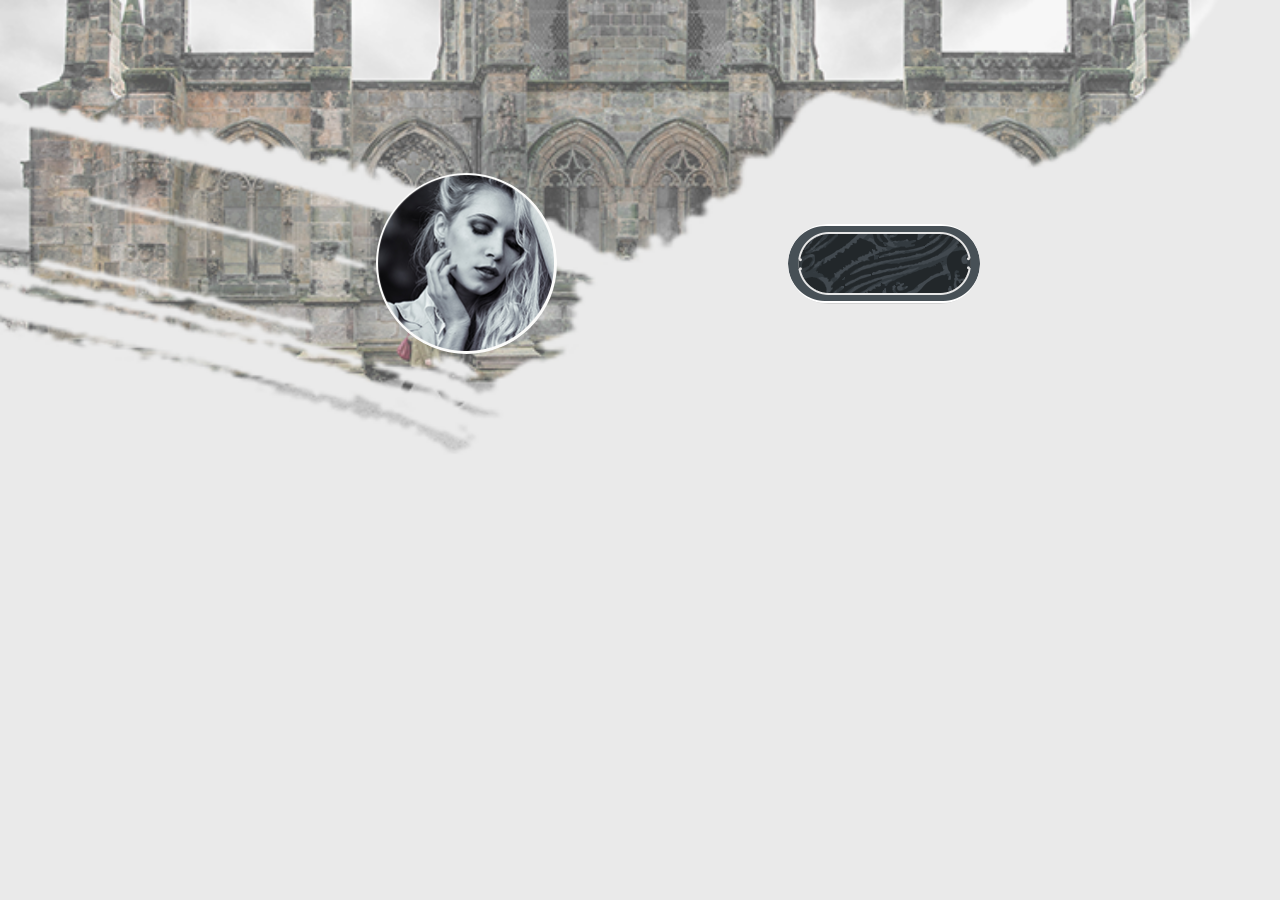
==== App/views/wzj_personal/personal.html @ 249f19c1 "'wzj'" ====
<!doctype html>
<html lang="en">
<head>
    <meta charset="UTF-8">
    <meta name="viewport"
          content="width=device-width, user-scalable=no, initial-scale=1.0, maximum-scale=1.0, minimum-scale=1.0">
    <meta http-equiv="X-UA-Compatible" content="ie=edge">
    <title>Document</title>
    <link rel="stylesheet" href="../../../Static/css/wzj_personal_css/personal.css">
    <link rel="stylesheet" href="../../../Static/css/base.css">
</head>
<body>
    <div class="header">
        <div class="content">
            <div class="headPortrait">
                <div class="info">
                    <img src="../../../Static/img/wzj-touxiang_03.png" alt="">
                    <div class="set">
                        <span></span>
                        <span></span>
                        <span></span>
                    </div>
                </div>
            </div>
            <div class="userName"></div>
            <div class="autograph"></div>
        </div>
    </div>
</body>
</html>
---- Static/css/wzj_personal_css/personal.css ----
@charset "UTF-8";
/*函数*/
/*@function bg(){
	$r:floor(random()*56+200);
	$g:floor(random()*56);
	$b:floor(random()*56);
	$color:rgb($r,$g,$b);
	@debug $color;  
	@return $color;
}*/
@media screen and (min-width: 320px) {
  html {
    font-size: 42.66667px; } }

@media screen and (min-width: 360px) {
  html {
    font-size: 48px; } }

@media screen and (min-width: 365px) {
  html {
    font-size: 48.66667px; } }

@media screen and (min-width: 375px) {
  html {
    font-size: 50px; } }

@media screen and (min-width: 384px) {
  html {
    font-size: 51.2px; } }

@media screen and (min-width: 412px) {
  html {
    font-size: 54.93333px; } }

@media screen and (min-width: 414px) {
  html {
    font-size: 55.2px; } }

@media screen and (min-width: 750px) {
  html {
    font-size: 100px; } }

body {
  font-size: 16px; }

@font-face {
  font-family: 'Wyue';
  src: url("../fonts/文悦古体仿宋.otf"); }

body {
  background: #EAEAEA; }

.header {
  width: 100%;
  height: 4.96rem;
  background: url("../../img/wzj-beijing.png") center/cover no-repeat; }
  .header .content {
    padding-top: 1.73rem;
    display: flex;
    align-content: space-between;
    flex-wrap: wrap; }
  .header .content .headPortrait {
    flex: 100%;
    height: 1.89rem; }
    .header .content .headPortrait .info {
      width: 65.3%;
      margin-left: 2.6rem;
      display: flex;
      justify-content: space-around;
      align-items: center; }
    .header .content .headPortrait .info img {
      width: 1.81rem;
      height: 1.81rem;
      border-radius: 50%; }
    .header .content .headPortrait .info .set {
      width: 1.92rem;
      height: 0.8rem;
      background: url("../../img/wzj-button_03.png");
      background-color: #EAEAEA;
      border-radius: 0.8rem;
      border: 0; }
  .header .content .userName {
    flex: 100%;
    height: 0.93rem; }
  .header .content .autograph {
    flex: 100%;
    height: 0.43rem; }
---- Static/css/base.css ----
body,p,pre,ul,li,ol,dd,dl,dt,form,input,h1,h2,h3,h4,h5,h6{
    margin:0;
    padding:0;
}
ul,li,ol,dl,dd,dt{
    list-style: none;
}
a{
    text-decoration: none;
    color:#333;
}
img{
    border:0;
}

s,i{
    font-style: normal;
    text-decoration: none;
}

*{
    font-family: '文悦古体仿宋',sans-serif;
    position: relative;
    box-sizing: border-box;
}
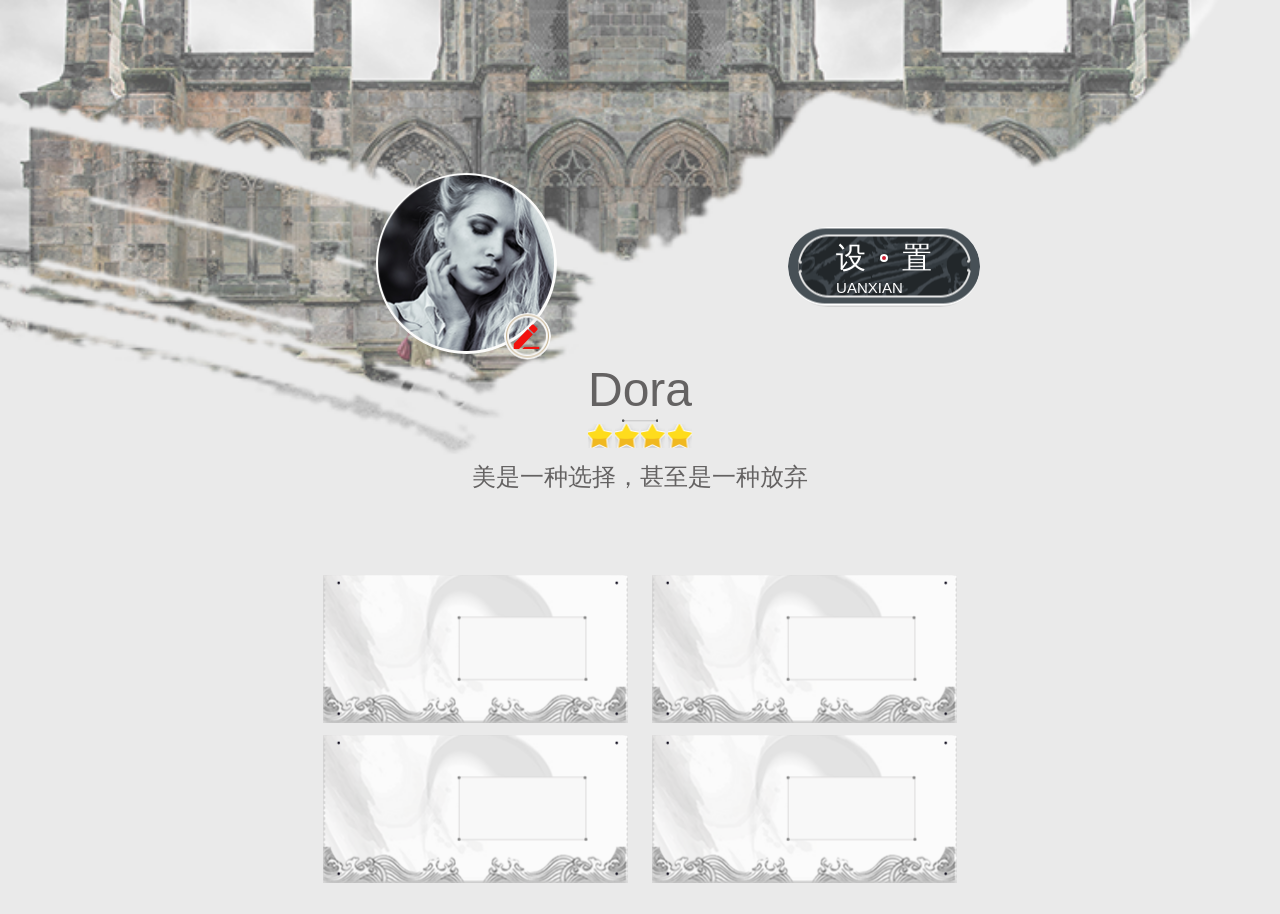
==== commit 9e05fbd9: "'wzj'" ====
--- a/App/views/wzj_personal/personal.html
+++ b/App/views/wzj_personal/personal.html
@@ -14,16 +14,47 @@
         <div class="content">
             <div class="headPortrait">
                 <div class="info">
-                    <img src="../../../Static/img/wzj-touxiang_03.png" alt="">
+                    <div class="left">
+                        <a class="edit">
+                            <span class="_edit"></span>
+                        </a>
+                        <img src="../../../Static/img/wzj-touxiang_03.png" alt="">
+                    </div>
                     <div class="set">
-                        <span></span>
-                        <span></span>
-                        <span></span>
+                        <div class="wrap">
+                            <div class="_set">
+                                <span>设</span>
+                                <span><div class="circle"></div></span>
+                                <span>置</span>
+                            </div>
+                            <span class="en">UANXIAN</span>
+                        </div>
                     </div>
                 </div>
             </div>
-            <div class="userName"></div>
-            <div class="autograph"></div>
+            <div class="userName">
+                <div class="information">
+                    <span class="name">Dora</span>
+                    <span class="line"></span>
+                    <div class="star"><span></span><span></span><span></span><span></span></div>
+                </div>
+            </div>
+            <div class="autograph">
+                <span>美是一种选择，甚至是一种放弃</span>
+            </div>
+        </div>
+    </div>
+
+    <div class="my">
+        <div class="mys">
+            <div class="row">
+                <div class="widths follow"></div>
+                <div class="widths collection"></div>
+            </div>
+            <div class="row">
+                <div class="widths friends"></div>
+                <div class="widths dynamic"></div>
+            </div>
         </div>
     </div>
 </body>
--- a/Static/css/wzj_personal_css/personal.css
+++ b/Static/css/wzj_personal_css/personal.css
@@ -44,8 +44,16 @@
   font-size: 16px; }
 
 @font-face {
-  font-family: 'Wyue';
-  src: url("../fonts/文悦古体仿宋.otf"); }
+  font-family: Wyue;
+  src: url(../../fonts/文悦古体仿宋.otf); }
+
+@font-face {
+  font-family: leftp;
+  src: url(../../fonts/font_pnt9i8feioyfogvi/iconfont.woff); }
+
+@font-face {
+  font-family: edit;
+  src: url(../../fonts/font_2ufxsdqp0b4t2o6r/iconfont.woff); }
 
 body {
   background: #EAEAEA; }
@@ -68,20 +76,130 @@
       display: flex;
       justify-content: space-around;
       align-items: center; }
-    .header .content .headPortrait .info img {
+    .header .content .headPortrait .info .left {
+      width: 1.81rem;
+      height: 1.87rem;
+      position: relative; }
+      .header .content .headPortrait .info .left .edit {
+        background: url("../../img/wzj-edit_03.png") center/cover no-repeat;
+        position: absolute;
+        bottom: 0;
+        right: 0.06rem;
+        width: 0.47rem;
+        height: 0.47rem;
+        border-radius: 50%;
+        z-index: 2;
+        display: block;
+        text-align: center; }
+      .header .content .headPortrait .info .left .edit ._edit {
+        font-family: 'edit', sans-serif;
+        color: #F2110D;
+        font-size: 0.3rem;
+        line-height: 0.47rem; }
+        .header .content .headPortrait .info .left .edit ._edit::before {
+          content: "\e6b7"; }
+    .header .content .headPortrait .info .left img {
       width: 1.81rem;
       height: 1.81rem;
       border-radius: 50%; }
     .header .content .headPortrait .info .set {
       width: 1.92rem;
       height: 0.8rem;
-      background: url("../../img/wzj-button_03.png");
+      background: url("../../img/wzj-button_03.png") center/cover no-repeat;
       background-color: #EAEAEA;
       border-radius: 0.8rem;
-      border: 0; }
+      border: 0;
+      display: flex;
+      justify-content: center;
+      align-items: center; }
+    .header .content .headPortrait .info .set .wrap {
+      color: #fff;
+      display: flex;
+      flex-direction: column; }
+      .header .content .headPortrait .info .set .wrap ._set {
+        display: flex;
+        align-items: center; }
+    .header .content .headPortrait .info .set .wrap ._set span:nth-child(1) {
+      font-size: 0.3rem;
+      font-family: 'Wyue',sans-serif;
+      padding-right: 0.14rem; }
+    .header .content .headPortrait .info .set .wrap ._set span:nth-child(2) {
+      background: #fff;
+      display: block;
+      width: 0.08rem;
+      height: 0.08rem;
+      border-radius: 50%;
+      position: relative; }
+      .header .content .headPortrait .info .set .wrap ._set span:nth-child(2) .circle {
+        background: #D11E33;
+        width: 0.04rem;
+        height: 0.04rem;
+        border-radius: 50%;
+        position: absolute;
+        left: 0;
+        top: 0;
+        right: 0;
+        bottom: 0;
+        margin: auto; }
+    .header .content .headPortrait .info .set .wrap ._set span:nth-child(3) {
+      font-size: 0.3rem;
+      font-family: 'Wyue',sans-serif;
+      padding-left: 0.14rem; }
+    .header .content .headPortrait .info .set .wrap .en {
+      font-size: 0.15rem;
+      font-family: 'Wyue',sans-serif; }
   .header .content .userName {
     flex: 100%;
-    height: 0.93rem; }
+    height: 0.93rem;
+    display: flex;
+    justify-content: center; }
+    .header .content .userName .information {
+      height: 100%;
+      display: flex;
+      flex-direction: column; }
+    .header .content .userName .information .name {
+      font-family: 'Wyue',sans-serif;
+      font-size: 0.48rem;
+      color: #646262; }
+    .header .content .userName .information .line {
+      background: url("../../img/wzj-line.png") center/cover no-repeat;
+      width: 0.36rem;
+      height: 0.07rem;
+      margin: 0 auto; }
+    .header .content .userName .information .star {
+      display: flex;
+      justify-content: space-between;
+      height: 0.24rem; }
+      .header .content .userName .information .star span {
+        background: url("../../img/wzj-star.png") center/cover no-repeat;
+        width: 0.24rem; }
   .header .content .autograph {
     flex: 100%;
-    height: 0.43rem; }
+    height: 0.43rem;
+    display: flex;
+    justify-content: center;
+    align-items: center; }
+    .header .content .autograph span {
+      font-family: 'Wyue',sans-serif;
+      font-size: 0.24rem;
+      color: #646262; }
+
+.my {
+  margin-top: 0.47rem;
+  height: 3.71rem;
+  display: flex;
+  justify-content: center;
+  align-items: center; }
+  .my .mys {
+    width: 6.34rem;
+    height: 3.08rem;
+    display: flex;
+    flex-direction: column;
+    justify-content: space-between; }
+  .my .mys .row {
+    height: 1.48rem;
+    display: flex;
+    justify-content: space-between; }
+  .my .mys .row .widths {
+    width: 3.05rem;
+    background: url("../../img/wzj-my_03.png") center/cover no-repeat; }
--- a/Static/css/base.css
+++ b/Static/css/base.css
@@ -9,7 +9,7 @@
     text-decoration: none;
     color:#333;
 }
-img{
+img,button{
     border:0;
 }
 
